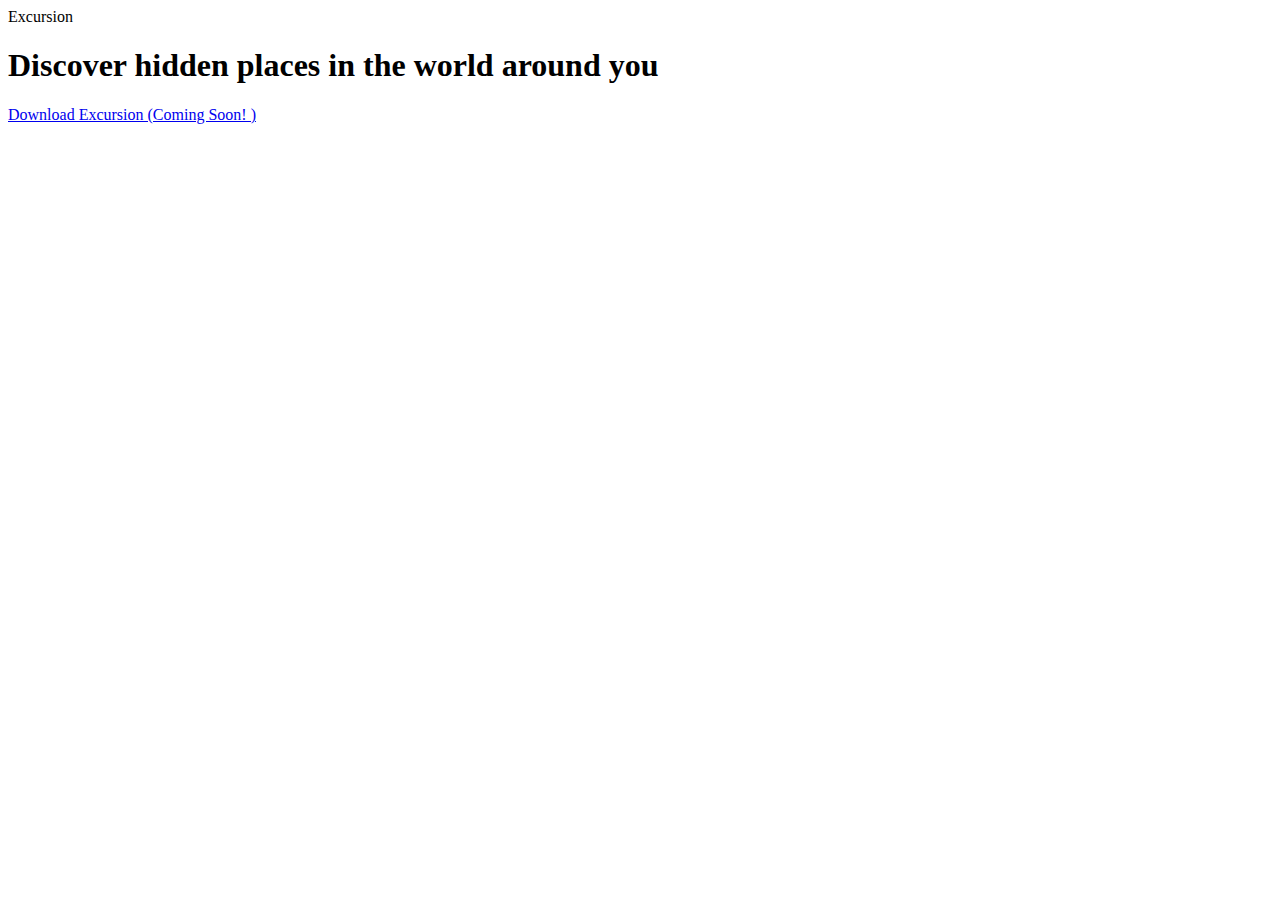
==== index.html @ e48f9564 "Added html boilerplate" ====
<!DOCTYPE html>
<html lang="en">
<head>
    <meta charset="UTF-8">
    <meta name="viewport" content="width=device-width, initial-scale=1.0">
    <meta http-equiv="X-UA-Compatible" content="ie=edge"
    <title>Excursion</title>
    <link rel="stylesheet" type="text/css" "href="resources/css/style.css">
</head>
<body>
<h1>Discover hidden places in the world around you</h1>
<p><a href="#">Download Excursion (Coming Soon! )</a></p>

</body>
</html>
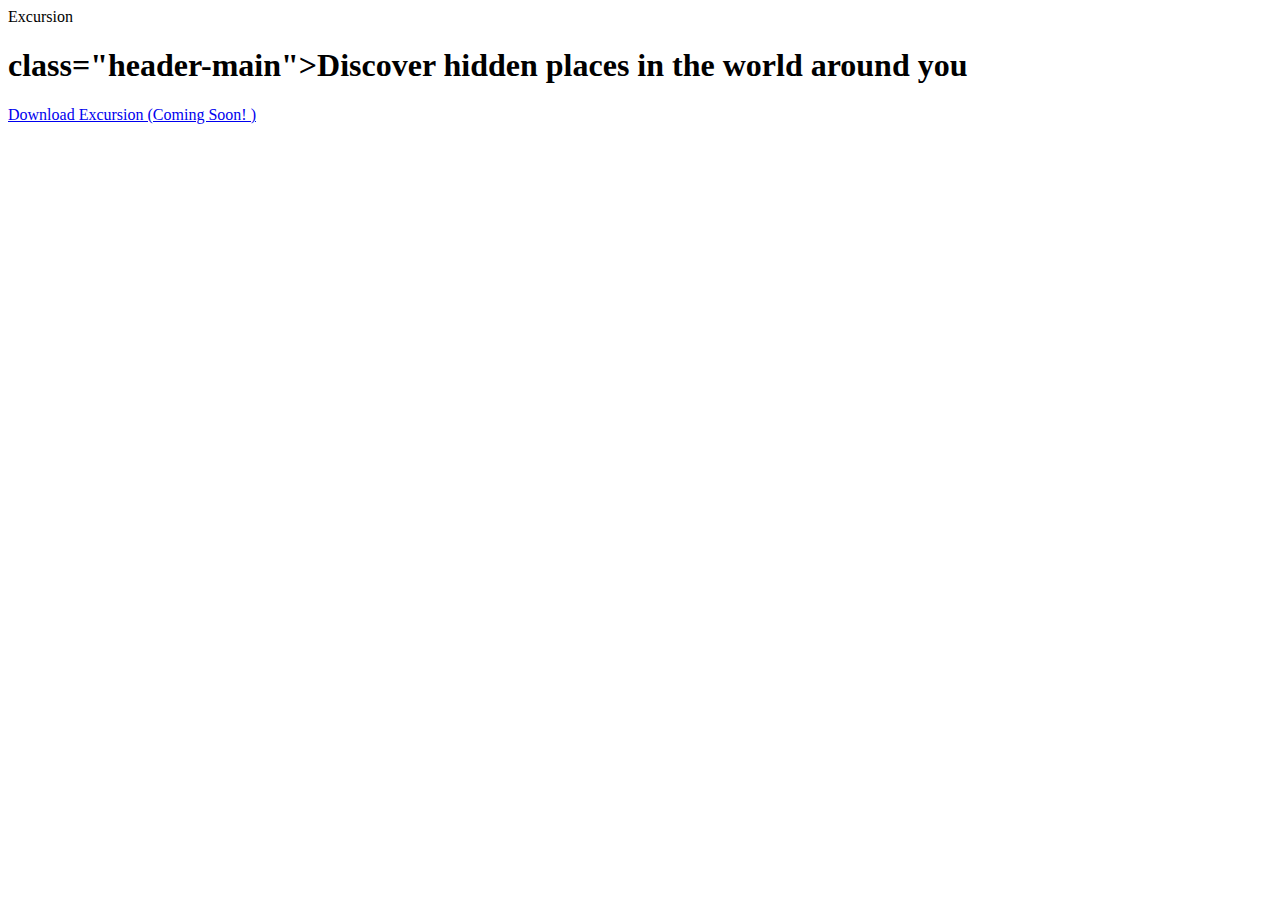
==== commit 785678dd: "Added header-main style" ====
--- a/index.html
+++ b/index.html
@@ -9,7 +9,7 @@
     <link rel="stylesheet" type="text/css" "href="resources/css/style.css">
 </head>
 <body>
-<h1>Discover hidden places in the world around you</h1>
+<h1> class="header-main">Discover hidden places in the world around you</h1>
 <p><a href="#">Download Excursion (Coming Soon! )</a></p>
 
 </body>
--- a/resources/css/style.css
+++ b/resources/css/style.css
@@ -0,0 +1,11 @@
+body {
+    background-color:#000000;
+    text-align: center;
+    font-family: Verdana, Geneva, Tahoma, sans-serif;
+}
+
+.header--main {
+    font-weight: normal;
+    font-size: 50px;
+    color:#ffffff;
+}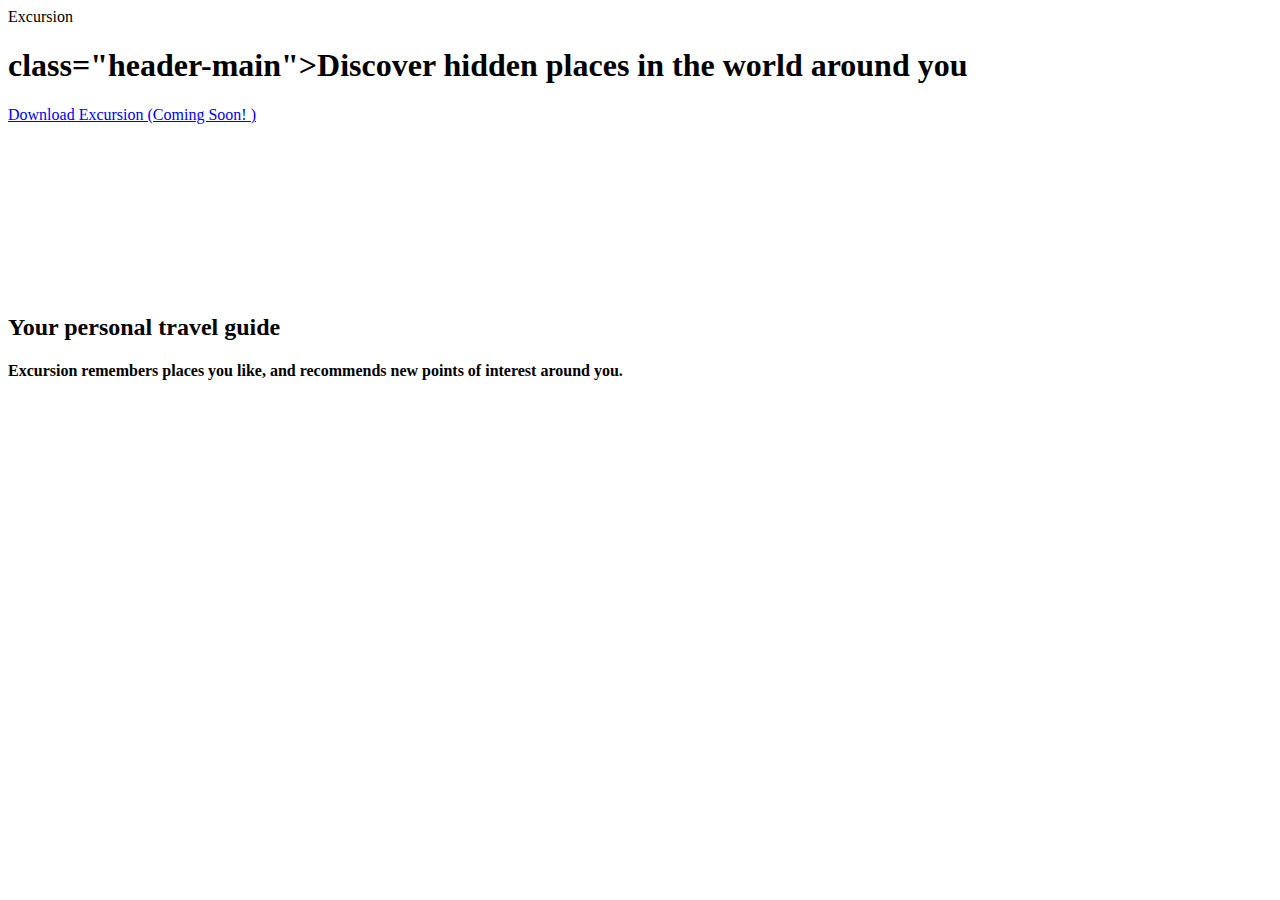
==== commit ea3bf173: "Created secondary and sub-headers" ====
--- a/index.html
+++ b/index.html
@@ -10,8 +10,12 @@
 </head>
 <body>
 <h1> class="header-main">Discover hidden places in the world around you</h1>
-<p><a href="#">Download Excursion (Coming Soon! )</a></p>
-
+<p><a class="link--cta" href="#">Download Excursion (Coming Soon! )</a></p>
+<video autoplay loop>
+    <source src="resources/videos/excursion.mp4" type="video/mp4">
+</video>
+<h2 class="header--secondary">Your personal travel guide</h2>
+<h4 class="header--sub-header">Excursion remembers places you like, and recommends new points of interest around you.</h4>
 </body>
 </html>
 
--- a/resources/css/style.css
+++ b/resources/css/style.css
@@ -4,8 +4,28 @@
     font-family: Verdana, Geneva, Tahoma, sans-serif;
 }
 
+/* HEADINGS */
+
 .header--main {
     font-weight: normal;
     font-size: 50px;
     color:#ffffff;
+}
+
+.header--secondary {
+    font-weight: 300;
+    font-size: 42px;
+    color:#ffffff
+}
+
+.header--sub-header {
+    font-size: 21px;
+    color:gray;
+}
+
+/* LINKS */
+
+.link--cta {
+    font-size: 16px;
+    color:aquamarine
 }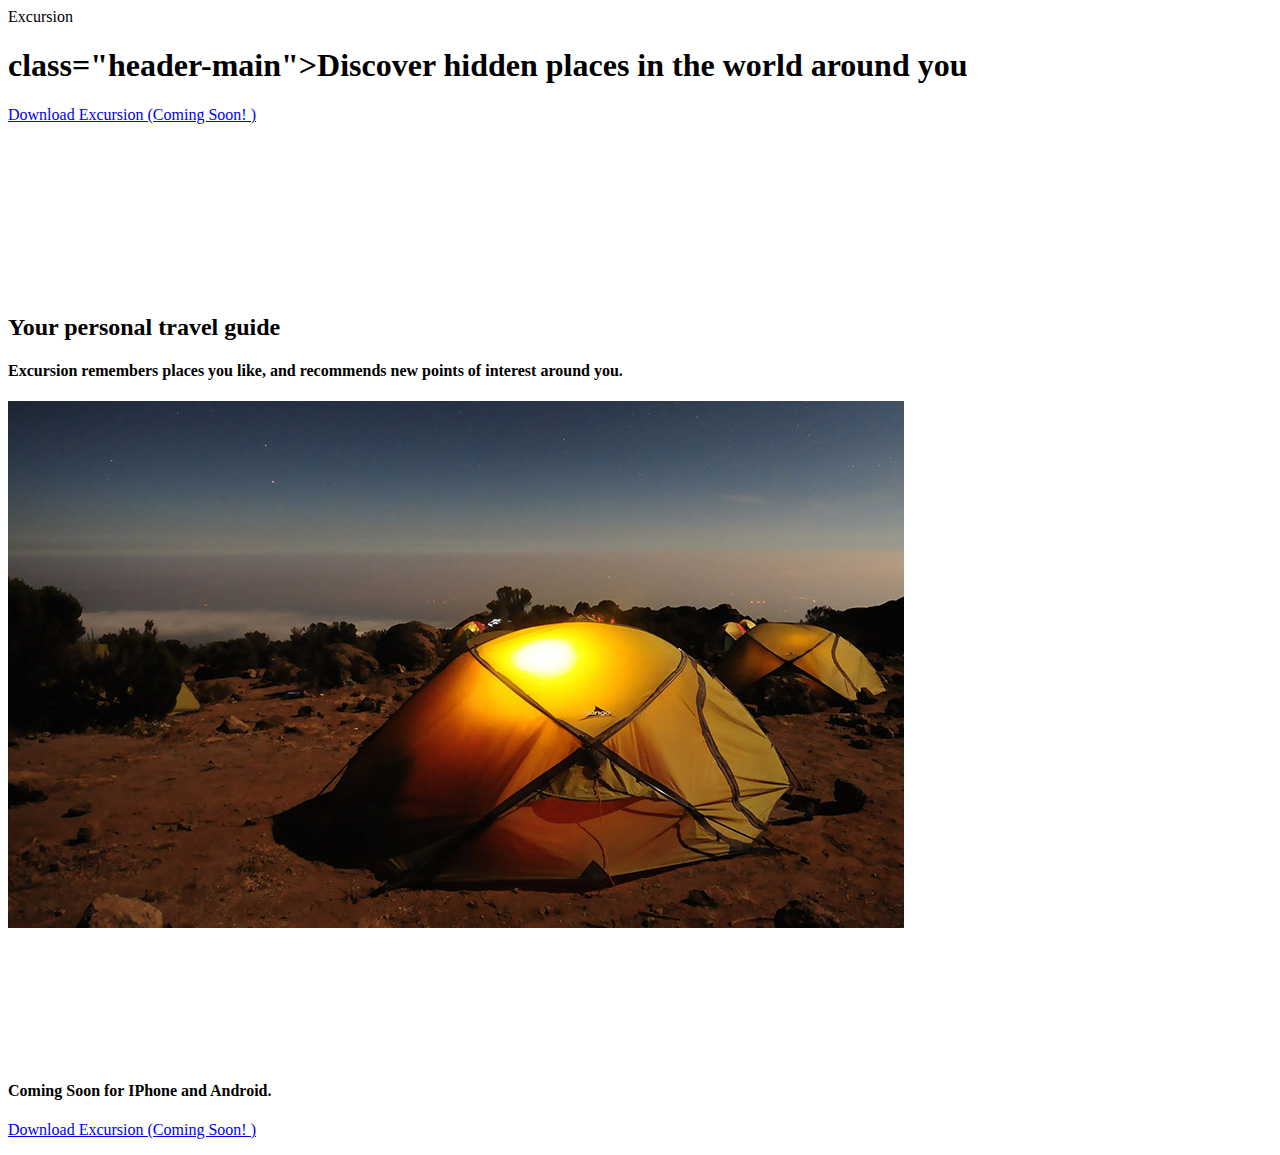
==== commit 91fc82da: "Added footer text" ====
--- a/index.html
+++ b/index.html
@@ -9,13 +9,17 @@
     <link rel="stylesheet" type="text/css" "href="resources/css/style.css">
 </head>
 <body>
-<h1> class="header-main">Discover hidden places in the world around you</h1>
-<p><a class="link--cta" href="#">Download Excursion (Coming Soon! )</a></p>
-<video autoplay loop>
+    <h1> class="header-main">Discover hidden places in the world around you</h1>
+    <p><a class="link--cta" href="#">Download Excursion (Coming Soon! )</a></p>
+    <video autoplay loop>
     <source src="resources/videos/excursion.mp4" type="video/mp4">
-</video>
-<h2 class="header--secondary">Your personal travel guide</h2>
-<h4 class="header--sub-header">Excursion remembers places you like, and recommends new points of interest around you.</h4>
+    </video>
+    <h2 class="header--secondary">Your personal travel guide</h2>
+    <h4 class="header--sub-header">Excursion remembers places you like, and recommends new points of interest around you.</h4>
+    <p><img src="resources/images/camp.jpg"></p>
+    <p><img src="resources/images/phone.png"></p> 
+    <h4 class="header--sub-header">Coming Soon for IPhone and Android.</h4>
+    <p><a class="link--cta" href="#">Download Excursion (Coming Soon! )</a></p>
 </body>
 </html>
 
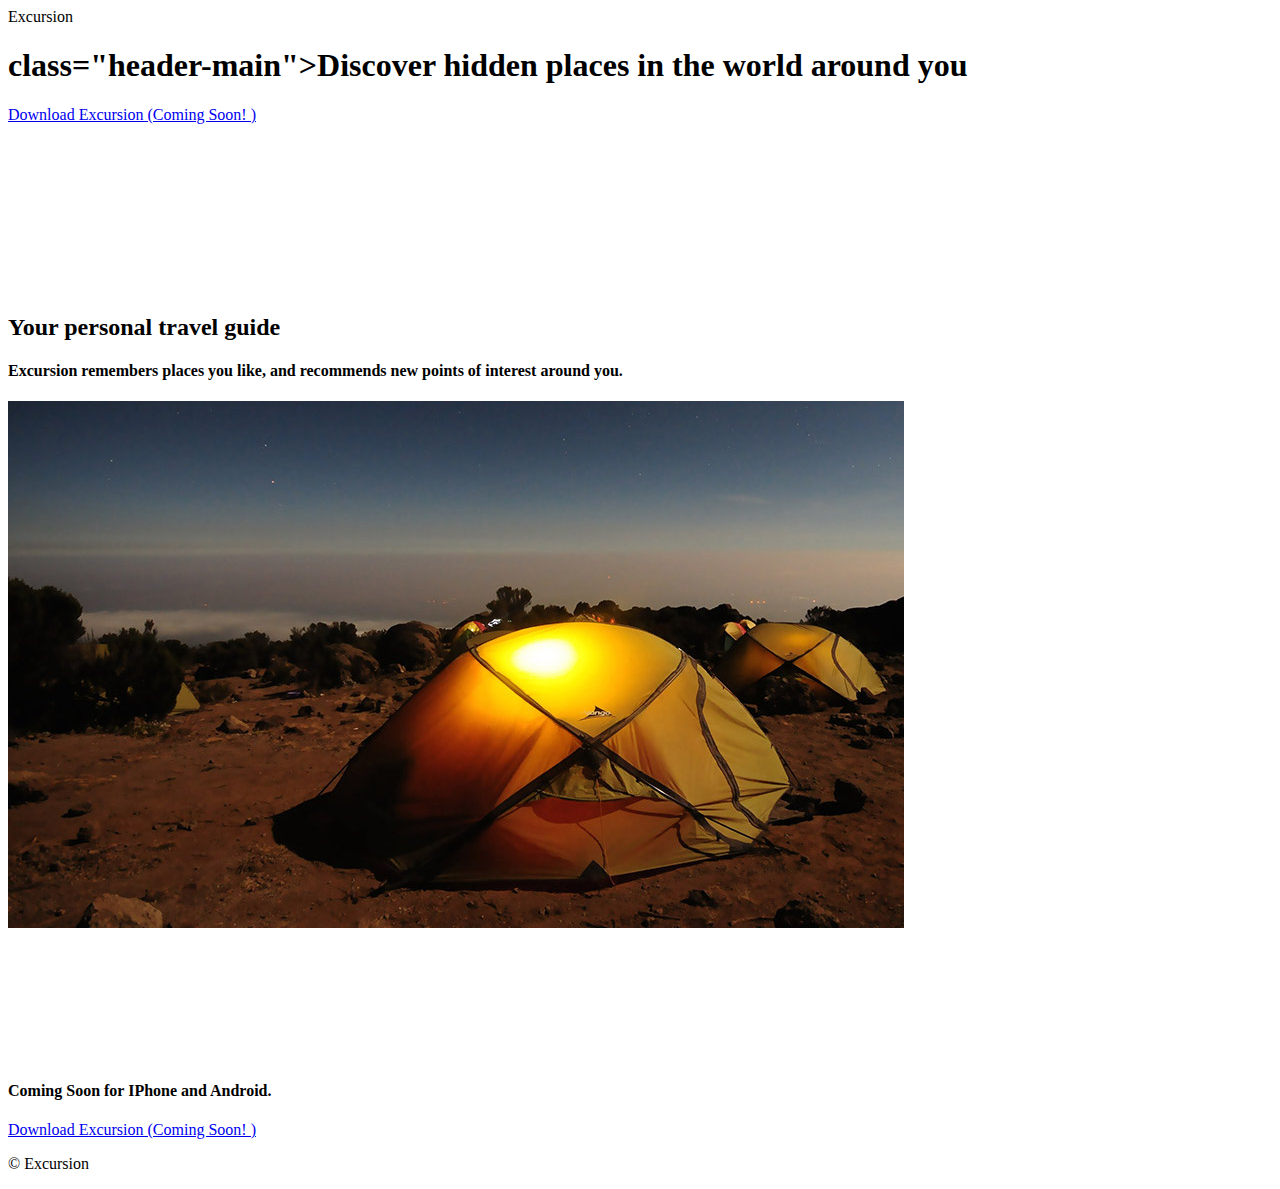
==== commit a108cb2e: "Final push" ====
--- a/index.html
+++ b/index.html
@@ -20,6 +20,7 @@
     <p><img src="resources/images/phone.png"></p> 
     <h4 class="header--sub-header">Coming Soon for IPhone and Android.</h4>
     <p><a class="link--cta" href="#">Download Excursion (Coming Soon! )</a></p>
+    <p class="footer--copyright">© Excursion</p>
 </body>
 </html>
 
--- a/resources/css/style.css
+++ b/resources/css/style.css
@@ -28,4 +28,12 @@
 .link--cta {
     font-size: 16px;
     color:aquamarine
+}
+
+/* FOOTER */
+
+.footer--copyright {
+    font-size: 21px;
+    color:gray;
+    text-align: right;
 }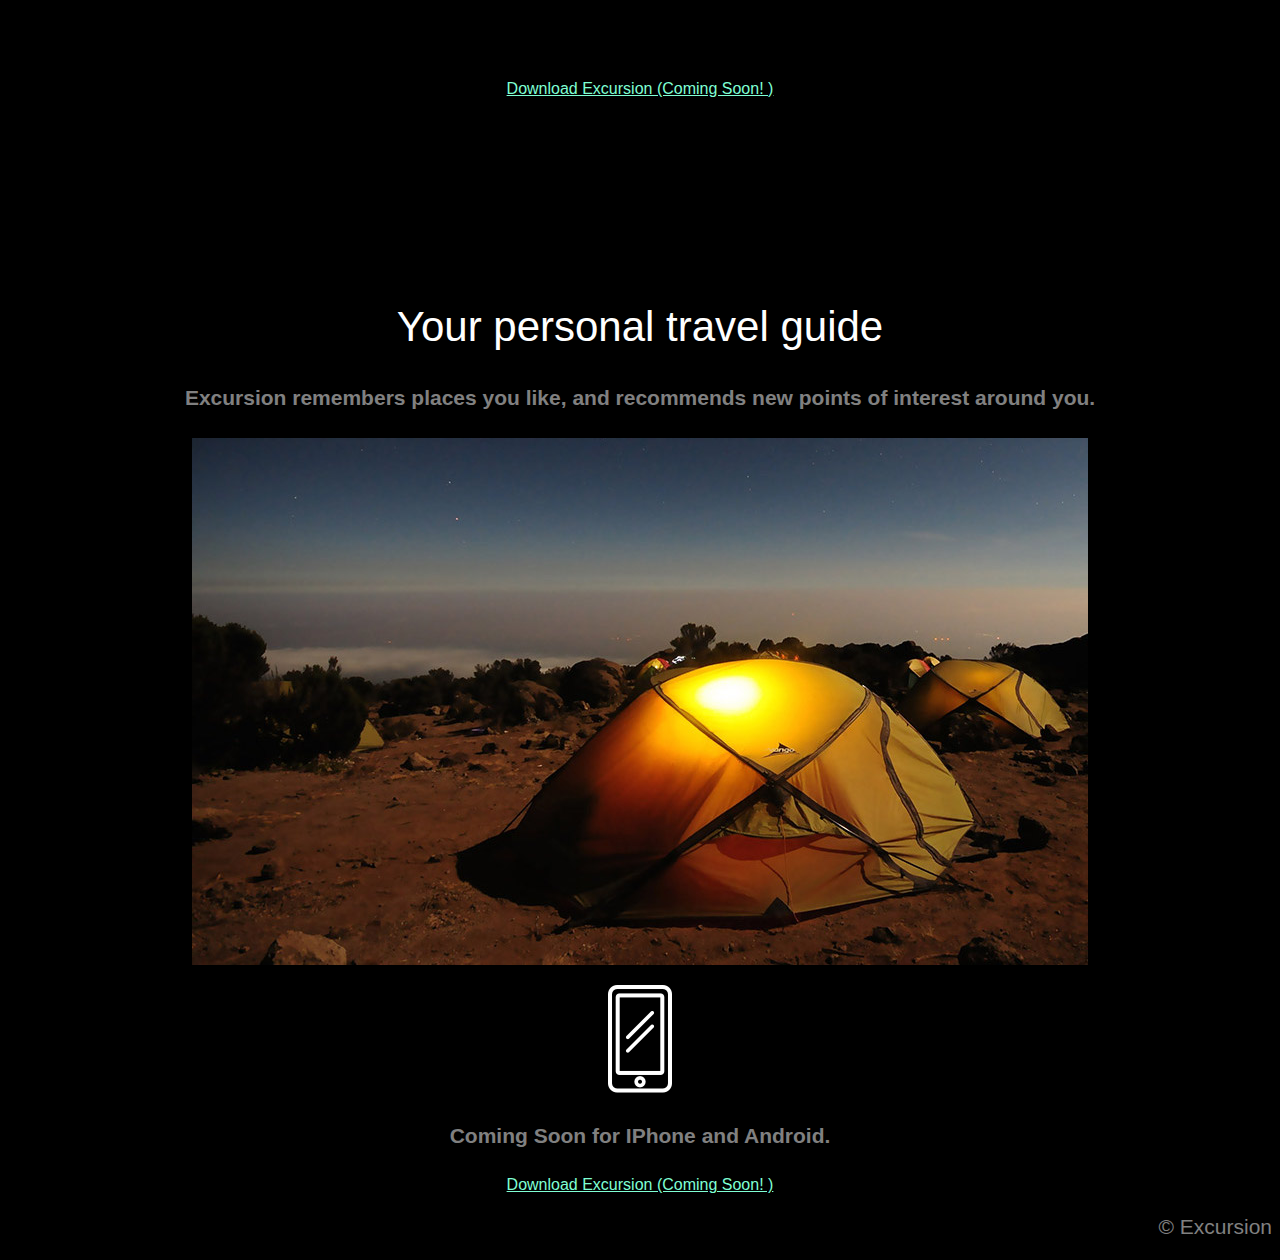
==== commit 446d409e: "Fixed errors" ====
--- a/index.html
+++ b/index.html
@@ -4,9 +4,9 @@
 <head>
     <meta charset="UTF-8">
     <meta name="viewport" content="width=device-width, initial-scale=1.0">
-    <meta http-equiv="X-UA-Compatible" content="ie=edge"
+    <meta http-equiv="X-UA-Compatible" content="ie=edge">
     <title>Excursion</title>
-    <link rel="stylesheet" type="text/css" "href="resources/css/style.css">
+    <link rel="stylesheet" type="text/css" href="resources/css/style.css">
 </head>
 <body>
     <h1> class="header-main">Discover hidden places in the world around you</h1>
